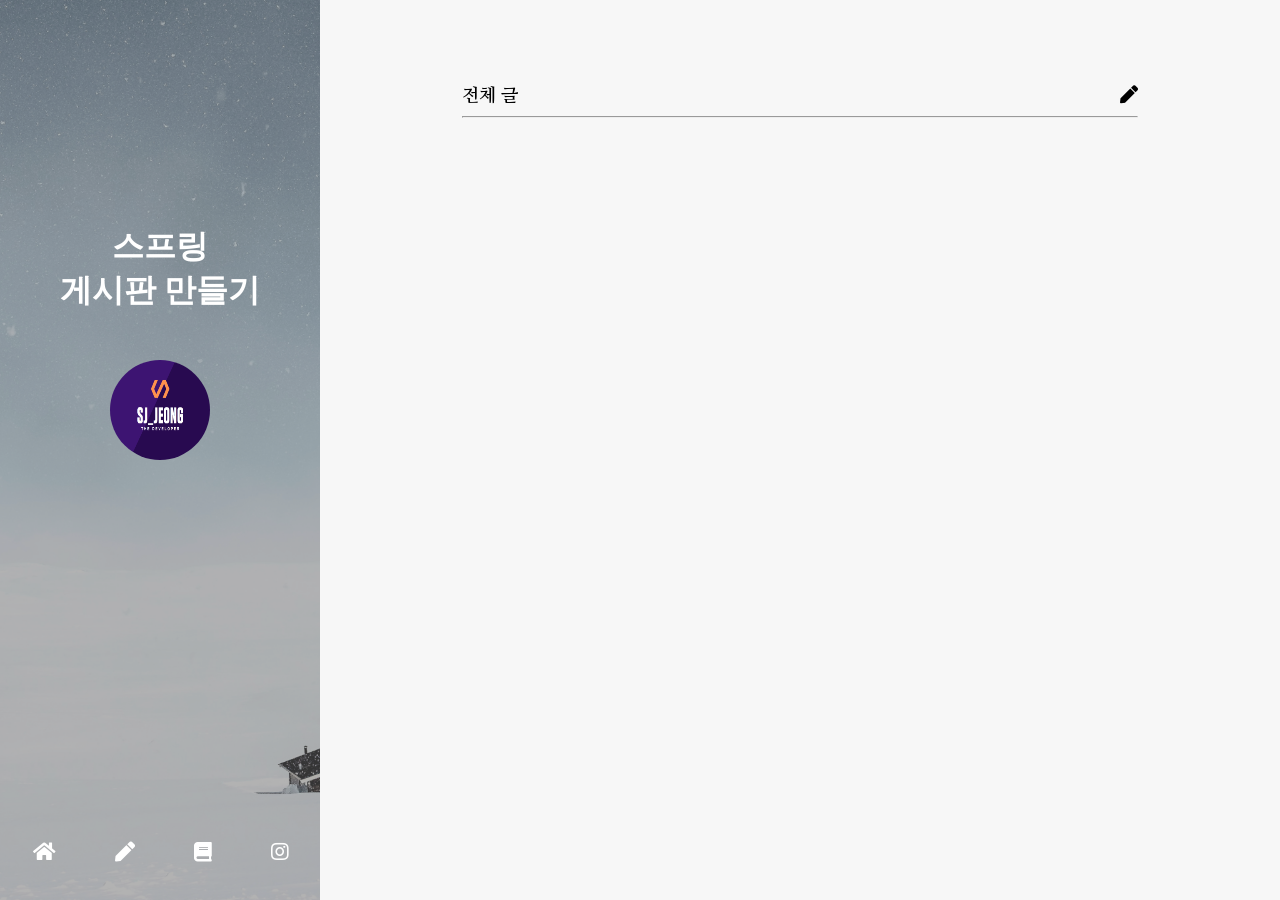
==== project02/src/main/resources/static/index.html @ 5b0e8120 "[deeply-week01]" ====
<!DOCTYPE html>
<html lang="KR">
  <head>
    <meta charset="UTF-8" />
    <meta http-equiv="X-UA-Compatible" content="IE=edge" />
    <meta name="viewport" content="width=device-width, initial-scale=1.0" />
    <meta property="og:title" content="SJ의 스프링블로그">
    <meta property="og:description" content="스프링부트의 CRUD구현 블로그">
    <meta property="og:image" content="SJ_Main.png">
    <script src="https://ajax.googleapis.com/ajax/libs/jquery/3.5.1/jquery.min.js"></script>
    <link
      rel="stylesheet"
      href="https://pro.fontawesome.com/releases/v5.10.0/css/all.css"
    />
    <link rel="preconnect" href="https://fonts.gstatic.com" />
    <link
      href="https://fonts.googleapis.com/css2?family=Nanum+Myeongjo:wght@700&display=swap"
      rel="stylesheet"
    />
    <link rel="stylesheet" href="style.css" />
    <script src="main.js"></script>
    <title>Spring 게시판</title>
  </head>
  <body>
    <div class="wrap">
      <div class="left__container">
        <div class="left__mask"></div>
        <h1>스프링<br />게시판 만들기</h1>
        <div class="avartar_wrap">
          <img class="avartar" src="./SJ_Main.png" alt="" />
        </div>
        <div class="left__container-footer">
          <i class="fas fa-home"></i>
          <i class="fas fa-pen"></i>
          <i class="fas fa-book"></i>
          <i class="fab fa-instagram"></i>
        </div>
      </div>
      <div class="right__container">
        <div class="contents__container">
          <div class="contents__container-header">
            <h2>전체 글</h2>
            <h2><i class="fas fa-pen" id="posting-pen"></i></h2>
          </div>
          <hr />
          <div class="card__container">
            <div class="card">
              <div class="card-header">
                <a href="detail.html" class="article-title"
                  ><h2>항해99_WIL#2 - 챕터2. 알고리즘!! - 1주차 회고</h2></a
                >
              </div>
              <div class="card-body">
                <p>
                  20201/03/05 ~ 2021/03/12 알고리즘 1주 차 우여곡절 끝에 챕터 1
                  미니 프로젝트를 마치고 무사히(?) 챕터 2 알고리즘 1주 차 발제를
                  했다! 😁😁 알고리즘.. 알고리즘.. 언젠간 부딪혀야 할 줄은
                  알았지만 막상 찾아오니 너무 막막했고 숨이 턱턱 막히는
                  기분이었다. 그 이유는 당연하게도 비전공자인 나에게는 태산같이
                  높은 허들이기 때문! 내가 잘 따라갈 수 있을까 하는 우려와
                  중간중간 진절머리가 나서 집중력을 잃어버릴까 너무 걱정되었다.
                  다행스럽게도 좋은 팀원들을 만나 1주 차는 무사히 넘길 수
                  있었다.. 🙋🏻 알고리즘을 풀면서 수없이 많은 구글링을 했다
                  결과적으로 실력이 늘어난 건 구글링 실력..
                </p>
              </div>
              <div class="card-footer">
                <p class="post-author">
                  정석진 <span class="post-date">| 2021. 3. 14. 19:56</span>
                </p>
              </div>
            </div>
          </div>
        </div>

        <div class="posting__contianer">
          <div class="posting__contianer__wrap">
            <div class="posting__contianer-title">
              <input
                class="input-name"
                type="text"
                placeholder="이름을 입력하세요"
              />
              <input
                class="input-title"
                type="text"
                placeholder="제목을 입력하세요"
              />
            </div>
            <hr />
            <textarea
              class="posting-textarea"
              name="posting-textarea"
              placeholder="내용을 적어주세요!"
              id=""
              cols="30"
              rows="10"
            ></textarea>
          </div>
          <div class="posting__contianer-footer">
            <button id="cancel-btn" class="posting-btn">취소</button>
            <button id="save-btn" onclick="postArticle()" class="posting-btn">
              완료
            </button>
          </div>
        </div>
      </div>
    </div>
  </body>
</html>
---- project02/src/main/resources/static/style.css ----
body {
  margin: 0;
  font-family: "Nanum Myeongjo", serif;
  cursor: default;
}
a {
  text-decoration: none;
  color: #3b3c45;
}
a:hover {
  color: #4c89b5;
}
h2 {
  font-weight: 900;
}
input:focus {
  outline: none;
}
textarea:focus {
  outline: none;
}
.wrap {
  width: 100vw;
  height: 100vh;
  display: flex;
}
.left__container {
  background-image: url("background4.png");
  background-size: cover;
  background-position: top;
  min-width: 25%;
  height: 100vh;
  position: relative;
}
.left__mask {
  width: 100%;
  height: 100%;
  background-color: dimgray;
  opacity: 0.5;
  text-align: center;
}
.left__container > h1 {
  font-family: none;
  position: absolute;
  top: 25%;
  color: white;
  z-index: 50;
  /* left: 29%; */
  width: 100%;
  margin: 0;
  text-align: center;
}
.avartar_wrap {
  position: absolute;
  text-align: center;
  top: 40%;
  width: 100%;
  height: 100px;
}
.avartar {
  width: 100px;
  height: 100px;
  border-radius: 50%;
}
.left__container-footer {
  text-align: center;
  align-items: center;
  margin: 33px;
  position: absolute;
  bottom: 0;
  height: 30px;
  width: 80%;
  display: flex;
  justify-content: space-between;
  color: white;
  font-weight: 700;
  font-size: 20px;
}

.right__container {
  background-color: #f7f7f7;
  width: 75%;
  height: 100vh;
  overflow: scroll;
  scroll-behavior: smooth;
}
.contents__container {
  margin: 0 130px;
  padding: 70px 12px 100px;
}
.contents__container-header {
  display: flex;
  justify-content: space-between;
}
.contents__container-header > h2 {
  font-weight: 600;
  font-size: 18px;
  margin-bottom: 0px;
}
.contents__container-header > h2 > i {
  cursor: pointer;
}
.contents__container-header > h2 > i:hover {
  color: #4c89b5;
}
.card__container {
  height: 100%;
}

.card {
  margin-top: 30px;
  border-bottom: 1px solid #ddd;
  font-size: 13px;
}
.card-header {
  color: #3b3c45;
}
.card-header > h2 {
  font-weight: 900;
  cursor: pointer;
}
.card-header > h2:hover {
  color: #4c89b5;
}
.card-body {
  color: #616669;
  font-weight: 400;
}

.card-footer {
  margin-bottom: 30px;
}
.post-author {
  color: #4c89b5;
}
.card-footer .post-date {
  margin-right: 10px;
  color: #989a9c;
}

/* .contents__container {
  display: none;
} */
.posting__contianer {
  display: none;
}

.posting__contianer {
  margin: 0 130px;
  padding: 70px 12px 100px;
}
.posting__contianer__wrap {
  /* border: 1px solid black; */
  padding: 20px;
}

.input-title {
  border: none;
  background-color: #f7f7f7;
  width: 100%;
  height: 50px;
  font-size: 30px;
}
.input-name {
  border: none;
  background-color: #f7f7f7;
  width: 160px;
  /* border-bottom: 1px solid #4c89b5; */
  color: #4c89b5;
  margin-bottom: 6px;
  font-weight: 800;
  height: 30px;
  font-size: 20px;
}

.posting-textarea {
  width: 100%;
  height: 400px;
  background-color: #f7f7f7;
  border: none;
  border-bottom: 1px solid dimgray;
  resize: none;
  font-size: 20px;
}
.posting__contianer-footer {
  position: absolute;
  bottom: 0;
  right: 110px;
  margin: 30px;
  display: flex;
  text-align: right;
  align-items: right;
  padding: 30px;
}

.posting-btn {
  padding: 5px;
  margin: 5px;
  width: 70px;
  border: 1px solid dimgray;
  border-radius: 7px;
  cursor: pointer;
  background-color: #f7f7f7;
}
#save-btn {
  border: 1px solid #3b3c45;
  background-color: #3b3c45;
  color: white;
}
#save-btn:hover {
  background-color: #4c89b5;
}
#cancel-btn:hover {
  background-color: #4c89b5;
}
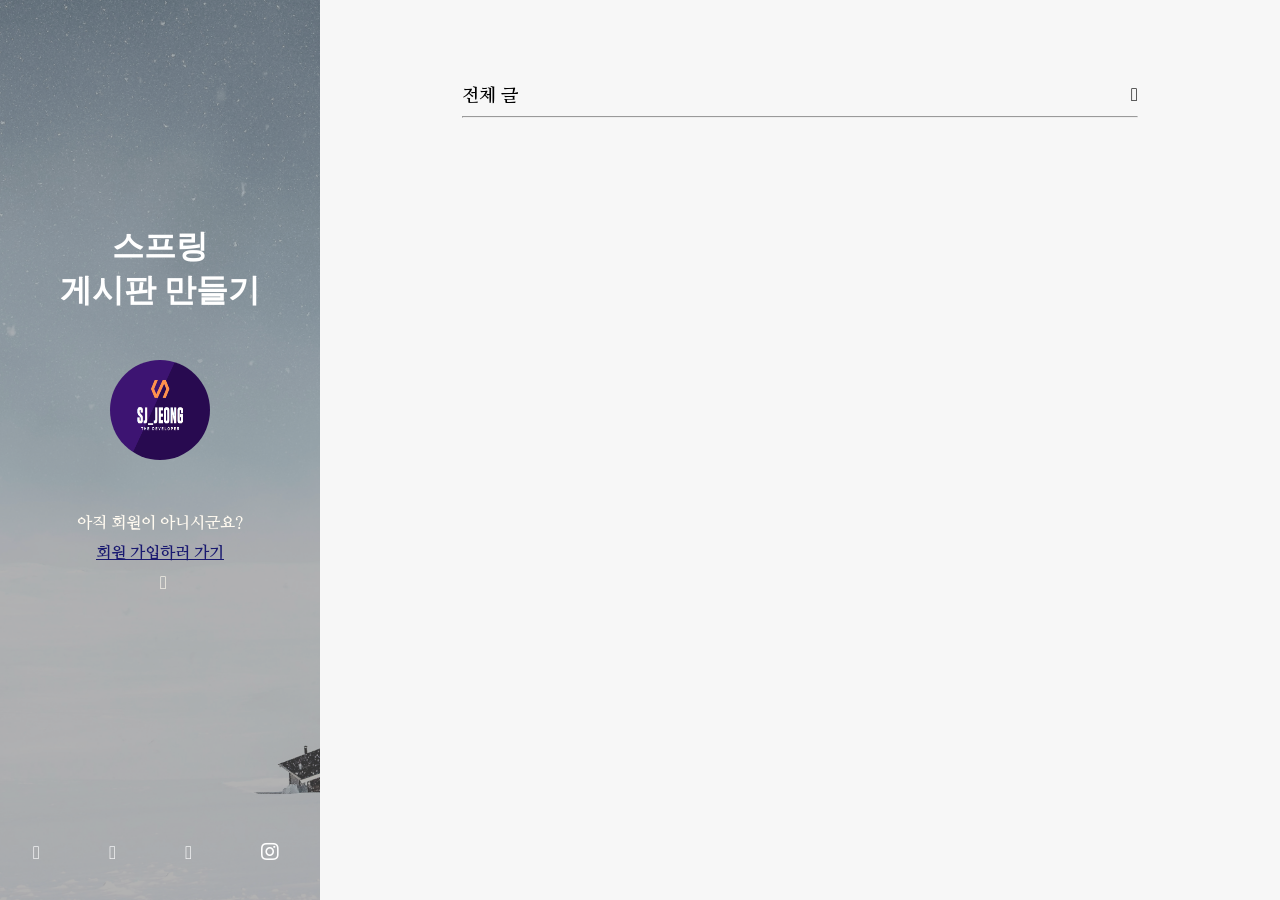
==== commit e5683550: "[custom_error]" ====
--- a/project02/src/main/resources/static/index.html
+++ b/project02/src/main/resources/static/index.html
@@ -1,12 +1,16 @@
 <!DOCTYPE html>
-<html lang="KR">
+<html
+  lang="KR"
+  xmlns:th="http://www.thymeleaf.or"
+  xmlns="http://www.w3.org/1999/xhtml"
+>
   <head>
     <meta charset="UTF-8" />
     <meta http-equiv="X-UA-Compatible" content="IE=edge" />
     <meta name="viewport" content="width=device-width, initial-scale=1.0" />
-    <meta property="og:title" content="SJ의 스프링블로그">
-    <meta property="og:description" content="스프링부트의 CRUD구현 블로그">
-    <meta property="og:image" content="SJ_Main.png">
+    <meta property="og:title" content="SJ의 스프링블로그" />
+    <meta property="og:description" content="스프링부트의 CRUD구현 블로그" />
+    <meta property="og:image" content="SJ_Main.png" />
     <script src="https://ajax.googleapis.com/ajax/libs/jquery/3.5.1/jquery.min.js"></script>
     <link
       rel="stylesheet"
@@ -17,8 +21,8 @@
       href="https://fonts.googleapis.com/css2?family=Nanum+Myeongjo:wght@700&display=swap"
       rel="stylesheet"
     />
-    <link rel="stylesheet" href="style.css" />
-    <script src="main.js"></script>
+    <link rel="stylesheet" href="css/style.css" />
+    <script src="js/main.js"></script>
     <title>Spring 게시판</title>
   </head>
   <body>
@@ -27,7 +31,14 @@
         <div class="left__mask"></div>
         <h1>스프링<br />게시판 만들기</h1>
         <div class="avartar_wrap">
-          <img class="avartar" src="./SJ_Main.png" alt="" />
+          <img class="avartar" src="images/SJ_Main.png" alt="" />
+        </div>
+        <div class="show_username">
+          <div th:if="!${username}">
+            아직 회원이 아니시군요? <br />
+            <a href="/user/signup" class="link-signup">회원 가입하러 가기</a>
+          </div>
+          <div th:if="${username}"><div th:text="${username}" class="fas fa-sign-out-alt"></div></div>
         </div>
         <div class="left__container-footer">
           <i class="fas fa-home"></i>
@@ -76,11 +87,9 @@
         <div class="posting__contianer">
           <div class="posting__contianer__wrap">
             <div class="posting__contianer-title">
-              <input
+              <p
                 class="input-name"
-                type="text"
-                placeholder="이름을 입력하세요"
-              />
+              ><div th:if="${username}"><div class="cur_username" th:text="${username}"></div></div></p>
               <input
                 class="input-title"
                 type="text"
--- a/project02/src/main/resources/static/css/style.css
+++ b/project02/src/main/resources/static/css/style.css
@@ -0,0 +1,247 @@
+body {
+  margin: 0;
+  font-family: "Nanum Myeongjo", serif;
+  cursor: default;
+}
+a {
+  text-decoration: none;
+  color: #3b3c45;
+}
+a:hover {
+  color: #4c89b5;
+}
+h2 {
+  font-weight: 900;
+}
+input:focus {
+  outline: none;
+}
+textarea:focus {
+  outline: none;
+}
+.wrap {
+  width: 100vw;
+  height: 100vh;
+  display: flex;
+}
+.left__container {
+  background-image: url("../images/background4.png");
+  background-size: cover;
+  background-position: top;
+  min-width: 25%;
+  height: 100vh;
+  position: relative;
+}
+.left__mask {
+  width: 100%;
+  height: 100%;
+  background-color: dimgray;
+  opacity: 0.5;
+  text-align: center;
+}
+.left__container > h1 {
+  font-family: none;
+  position: absolute;
+  top: 25%;
+  color: white;
+  z-index: 50;
+  /* left: 29%; */
+  width: 100%;
+  margin: 0;
+  text-align: center;
+}
+.avartar_wrap {
+  position: absolute;
+  text-align: center;
+  top: 40%;
+  width: 100%;
+  height: 100px;
+}
+.avartar {
+  width: 100px;
+  height: 100px;
+  border-radius: 50%;
+}
+.left__container-footer {
+  text-align: center;
+  align-items: center;
+  margin: 33px;
+  position: absolute;
+  bottom: 0;
+  height: 30px;
+  width: 77%;
+  display: flex;
+  justify-content: space-between;
+  color: white;
+  font-weight: 700;
+  font-size: 20px;
+}
+
+.right__container {
+  background-color: #f7f7f7;
+  width: 75%;
+  height: 100vh;
+  overflow: scroll;
+  scroll-behavior: smooth;
+}
+.contents__container {
+  margin: 0 130px;
+  padding: 70px 12px 100px;
+}
+.contents__container-header {
+  display: flex;
+  justify-content: space-between;
+}
+.contents__container-header > h2 {
+  font-weight: 600;
+  font-size: 18px;
+  margin-bottom: 0px;
+}
+.contents__container-header > h2 > i {
+  cursor: pointer;
+}
+.contents__container-header > h2 > i:hover {
+  color: #4c89b5;
+}
+.card__container {
+  height: 100%;
+}
+
+.card {
+  margin-top: 30px;
+  border-bottom: 1px solid #ddd;
+  font-size: 13px;
+}
+.card-header {
+  color: #3b3c45;
+}
+.card-header > h2 {
+  font-weight: 900;
+  cursor: pointer;
+}
+.card-header > h2:hover {
+  color: #4c89b5;
+}
+.card-body {
+  color: #616669;
+  font-weight: 400;
+}
+
+.card-footer {
+  margin-bottom: 30px;
+}
+.post-author {
+  color: #4c89b5;
+}
+.card-footer .post-date {
+  margin-right: 10px;
+  color: #989a9c;
+}
+
+/* .contents__container {
+  display: none;
+} */
+.posting__contianer {
+  display: none;
+}
+
+.posting__contianer {
+  margin: 0 130px;
+  padding: 70px 12px 100px;
+}
+.posting__contianer__wrap {
+  /* border: 1px solid black; */
+  padding: 20px;
+}
+.fa-sign-out-alt:before {
+  display: none;
+}
+.fa-sign-out-alt:after {
+  content: "\f2f5";
+  margin-left: 7px;
+}
+.fa-sign-out-alt:hover {
+  color: #4c89b5;
+  transition: all 200ms ease;
+}
+.fas {
+  font-family: "Font Awesome 5 Pro";
+  font-weight: 900;
+  font-size: 19px;
+}
+
+.input-title {
+  border: none;
+  background-color: #f7f7f7;
+  width: 100%;
+  height: 50px;
+  font-size: 30px;
+}
+.cur_username {
+  border: none;
+  background-color: #f7f7f7;
+  width: 160px;
+  /* border-bottom: 1px solid #4c89b5; */
+  color: #4c89b5;
+  margin-bottom: 6px;
+  font-weight: 800;
+  height: 30px;
+  font-size: 20px;
+}
+
+.posting-textarea {
+  width: 100%;
+  height: 350px;
+  background-color: #f7f7f7;
+  border: none;
+  border-bottom: 1px solid dimgray;
+  resize: none;
+  font-size: 20px;
+}
+.posting__contianer-footer {
+  position: absolute;
+  bottom: 0;
+  right: 110px;
+  margin: 30px;
+  display: flex;
+  text-align: right;
+  padding: 30px;
+}
+
+.posting-btn {
+  padding: 5px;
+  margin: 5px;
+  width: 70px;
+  border: 1px solid dimgray;
+  border-radius: 7px;
+  cursor: pointer;
+  background-color: #f7f7f7;
+}
+#save-btn {
+  border: 1px solid #3b3c45;
+  background-color: #3b3c45;
+  color: white;
+}
+#save-btn:hover {
+  background-color: #4c89b5;
+}
+#cancel-btn:hover {
+  background-color: #4c89b5;
+}
+.show_username {
+  position: absolute;
+  text-align: center;
+  top: 57%;
+  width: 100%;
+  height: 100px;
+  color: floralwhite;
+  font-weight: 600;
+}
+.link-signup {
+  text-decoration: none;
+  color: midnightblue;
+  text-decoration: underline;
+  cursor: pointer;
+  margin-top: 10px;
+  line-height: 40px;
+}
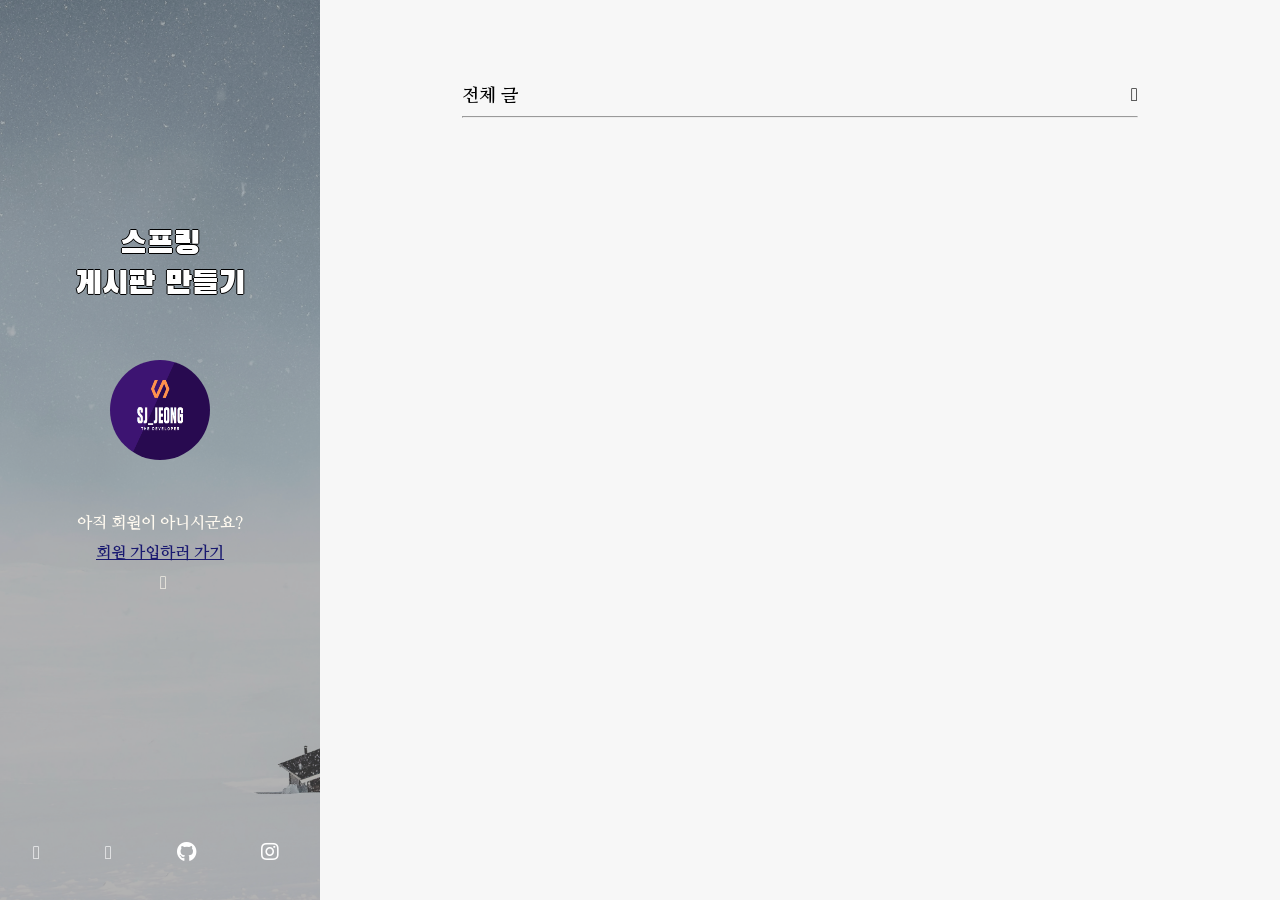
==== commit d169293f: "[complete]" ====
--- a/project02/src/main/resources/static/index.html
+++ b/project02/src/main/resources/static/index.html
@@ -12,6 +12,7 @@
     <meta property="og:description" content="스프링부트의 CRUD구현 블로그" />
     <meta property="og:image" content="SJ_Main.png" />
     <script src="https://ajax.googleapis.com/ajax/libs/jquery/3.5.1/jquery.min.js"></script>
+    <link href="https://fonts.googleapis.com/css2?family=Black+Han+Sans&display=swap" rel="stylesheet">
     <link
       rel="stylesheet"
       href="https://pro.fontawesome.com/releases/v5.10.0/css/all.css"
@@ -29,7 +30,7 @@
     <div class="wrap">
       <div class="left__container">
         <div class="left__mask"></div>
-        <h1>스프링<br />게시판 만들기</h1>
+        <h1 class="main-title">스프링<br />게시판 만들기</h1>
         <div class="avartar_wrap">
           <img class="avartar" src="images/SJ_Main.png" alt="" />
         </div>
@@ -41,10 +42,10 @@
           <div th:if="${username}"><div th:text="${username}" class="fas fa-sign-out-alt"></div></div>
         </div>
         <div class="left__container-footer">
-          <i class="fas fa-home"></i>
-          <i class="fas fa-pen"></i>
-          <i class="fas fa-book"></i>
-          <i class="fab fa-instagram"></i>
+          <i class="fas fa-key footer-btn nav-key"></i>
+          <i class="fas fa-pen footer-btn nav-pen" ></i>
+          <i class="fab fa-github footer-btn nav-git"></i>
+          <i class="fab fa-instagram footer-btn nav-insta"></i>
         </div>
       </div>
       <div class="right__container">
--- a/project02/src/main/resources/static/css/style.css
+++ b/project02/src/main/resources/static/css/style.css
@@ -40,7 +40,9 @@
   text-align: center;
 }
 .left__container > h1 {
-  font-family: none;
+  font-family: 'Black Han Sans', sans-serif;
+  text-shadow: -1px 0 black, 0 1px black, 1px 0 black, 0 -1px black;
+  font-weight: 10;
   position: absolute;
   top: 25%;
   color: white;
@@ -161,7 +163,7 @@
   margin-left: 7px;
 }
 .fa-sign-out-alt:hover {
-  color: #4c89b5;
+  color: midnightblue;
   transition: all 200ms ease;
 }
 .fas {
@@ -245,3 +247,13 @@
   margin-top: 10px;
   line-height: 40px;
 }
+.footer-btn{
+  cursor: pointer;
+}
+.footer-btn:hover{
+  color:midnightblue;
+  transition: all 200ms ease;
+}
+.main-title{
+  cursor: pointer;
+}
